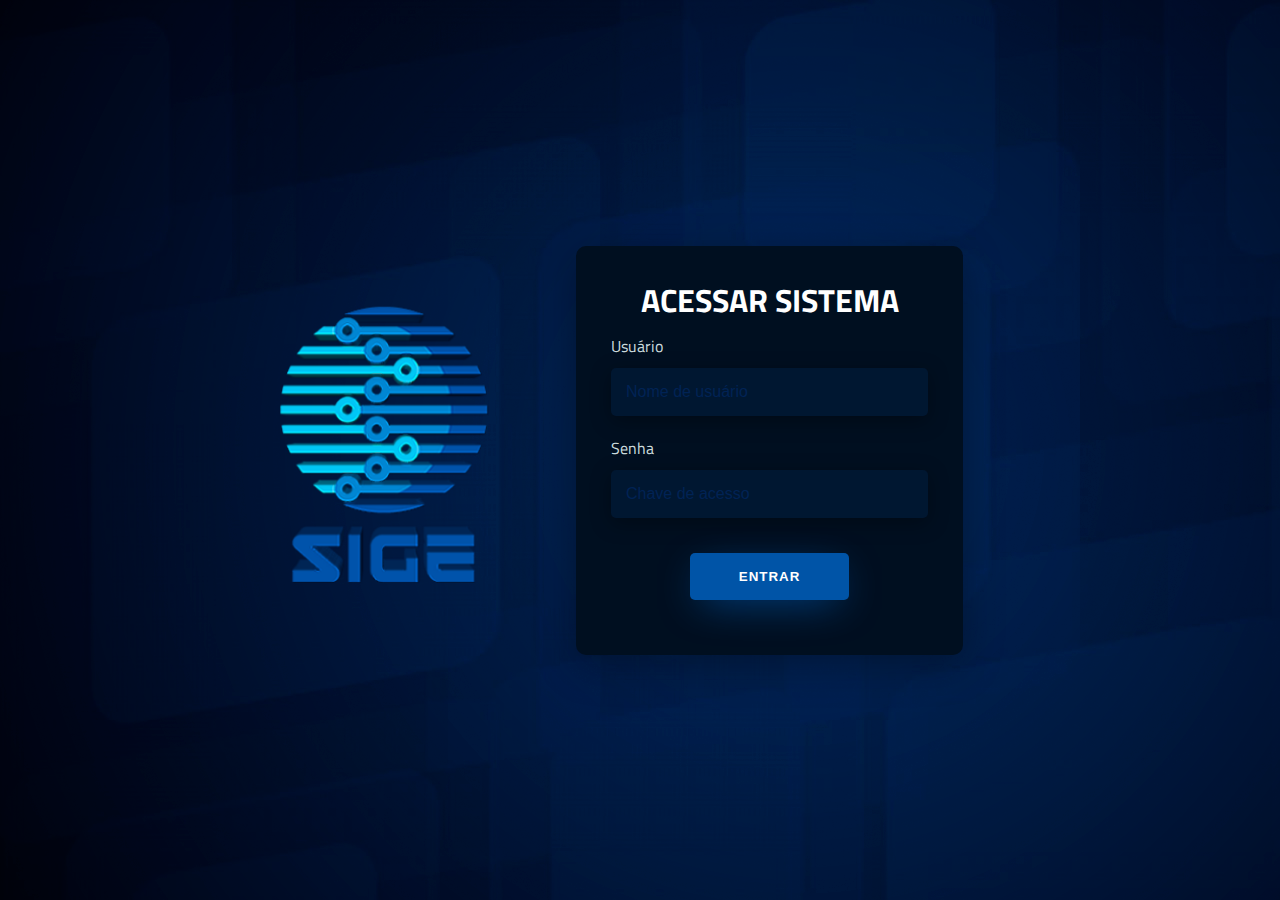
==== Sistema de Estoque/index.html @ 656be6f2 "Add files via upload" ====
<!DOCTYPE html>
<html lang="en">
<head>
    <meta charset="UTF-8">
    <meta http-equiv="X-UA-Compatible" content="IE=edge">
    <meta name="viewport" content="width=device-width, initial-scale=1.0">
    <link rel="stylesheet" href="styles.css">
    <title>Acesso ao Sistema</title>
</head>
<body>

    <div class="main-login">
        
        <div class="left-login">
        <img src="assets/Logo3D1.png" class="left-login-img" alt="Logo do sistema">
        </div>
        <div class="right-login">
            <div class="card-login">
                <h1>ACESSAR SISTEMA</h1>
                <div class="textfield">
                    <label for="usuario">Usuário</label>
                    <input type="text" name="usuario" placeholder="Nome de usuário">
                </div>
                <div class="textfield">
                    <label for="senha">Senha</label>
                    <input type="password" name="senha" placeholder="Chave de acesso">
                </div>
                <button class="button-login">ENTRAR</button>
            </div>
        </div>
    </div>
    
</body>
</html>
---- Sistema de Estoque/styles.css ----
@import url('https://fonts.googleapis.com/css2?family=Cinzel:wght@700&family=Titillium+Web:ital,wght@0,200;0,300;0,400;0,600;0,700;0,900;1,200;1,300;1,400;1,600;1,700&display=swap');

body {
    background: url(assets/Background.png) no-repeat;
    background-size: cover;
    margin: 0;
    font-family: 'Titillium Web', sans-serif;
}

body * {
    box-sizing: border-box;
}
    
.main-login {
    width: 100vw;
    height: 100vh;
    display: flex;
    justify-content: center;
    align-items: center;
}

.left-login {
    width: 45vw;
    height: 100vh;
    display: flex;
    justify-content: right;
    align-items: center;
}
    
    
.left-login-img {
    width: 30vw;
}
    
.right-login {
    width: 55vw;
    height: 100vh;
    display: flex;
    justify-content: left;
    align-items: center;
}

.card-login {
    width: 55%;
    display: flex;
    justify-content: center;
    align-items: center;
    flex-direction: column;
    padding: 30px 35px;
    background: #000f20;
    border-radius: 10px;
    box-shadow: 0px 10px 40px #00000050;
}

.card-login > h1 {
    color: #ffffff;
    font-weight: 700;
    margin: 0;
    }
    
.textfield {
    width: 100%;
    display: flex;
    flex-direction: column;
    align-items: flex-start;
    justify-content: center;
    margin: 10px 0px;
}
    
.textfield > input {
    width: 100%;
    border: none;
    border-radius: 5px;
    padding: 15px;
    background: #001731;
    color: #f0ffffde;
    font-size: 12pt;
    box-shadow: 0px 5px 20px #00000056;
    outline: none;
    box-sizing: border-box;
}
    
.textfield > label {
    color: #f0ffffde;
    margin-bottom: 10px;
}
    
.textfield > input::placeholder {
    color: #002355;
}
    
.button-login {
    width: 50%;
    padding: 16px 0px;
    margin: 25px;
    border: none;
    border-radius: 5px;
    outline: none;
    font-weight: 800;
    letter-spacing: 1px;
    color: #ffffff;
    background: #0054a7;
    cursor: pointer;
    box-shadow: 0px 10px 40px -12px #0054a7;
}

@media only screen and (max-width: 950px) {
    .card-login{
    width: 85%
    }
}
    
@media only screen and (max-width: 600px) {
    .main-login{
    flex-direction: column;
    }
    .left-login{
    width: 100%;
    height: auto;
    }
    .right-login{
    width: 100%;
    height: auto;
    }
    .left-login-img{
    width: 50vw;
    }
    .card-login{
    width: 90%;
    }
}
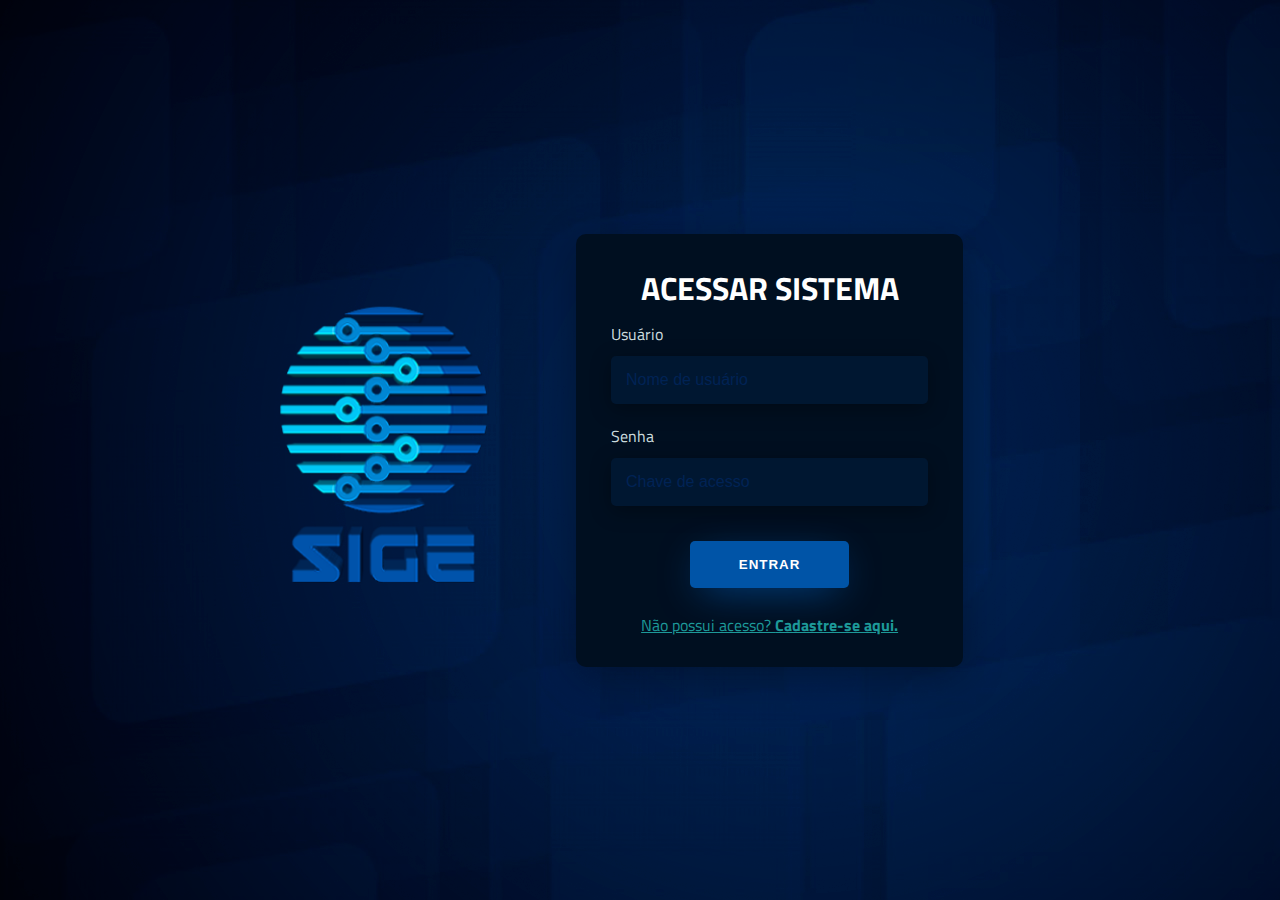
==== commit bafde4d5: "Add files via upload" ====
--- a/Sistema de Estoque/index.html
+++ b/Sistema de Estoque/index.html
@@ -1,10 +1,16 @@
 <!DOCTYPE html>
-<html lang="en">
+<html lang="pt-br">
 <head>
     <meta charset="UTF-8">
     <meta http-equiv="X-UA-Compatible" content="IE=edge">
     <meta name="viewport" content="width=device-width, initial-scale=1.0">
+    
+    <!--Ligaçao com a página de estilo-->
     <link rel="stylesheet" href="styles.css">
+
+    <!--Logo do sistema na parte superior da página-->
+    <link rel="shortcut icon" href="assets/favicon.ico" type="image/x-icon">
+
     <title>Acesso ao Sistema</title>
 </head>
 <body>
@@ -16,6 +22,7 @@
         </div>
         <div class="right-login">
             <div class="card-login">
+                <!--Login-->
                 <h1>ACESSAR SISTEMA</h1>
                 <div class="textfield">
                     <label for="usuario">Usuário</label>
@@ -26,9 +33,9 @@
                     <input type="password" name="senha" placeholder="Chave de acesso">
                 </div>
                 <button class="button-login">ENTRAR</button>
+                <a href="cadastro.html">Não possui acesso? <strong> Cadastre-se aqui.</strong></a>
             </div>
         </div>
     </div>
-    
 </body>
 </html>--- a/Sistema de Estoque/styles.css
+++ b/Sistema de Estoque/styles.css
@@ -87,6 +87,7 @@
     
 .textfield > input::placeholder {
     color: #002355;
+    
 }
     
 .button-login {
@@ -102,6 +103,12 @@
     background: #0054a7;
     cursor: pointer;
     box-shadow: 0px 10px 40px -12px #0054a7;
+}
+
+
+a{
+    color: rgb(29, 153, 153);
+
 }
 
 @media only screen and (max-width: 950px) {
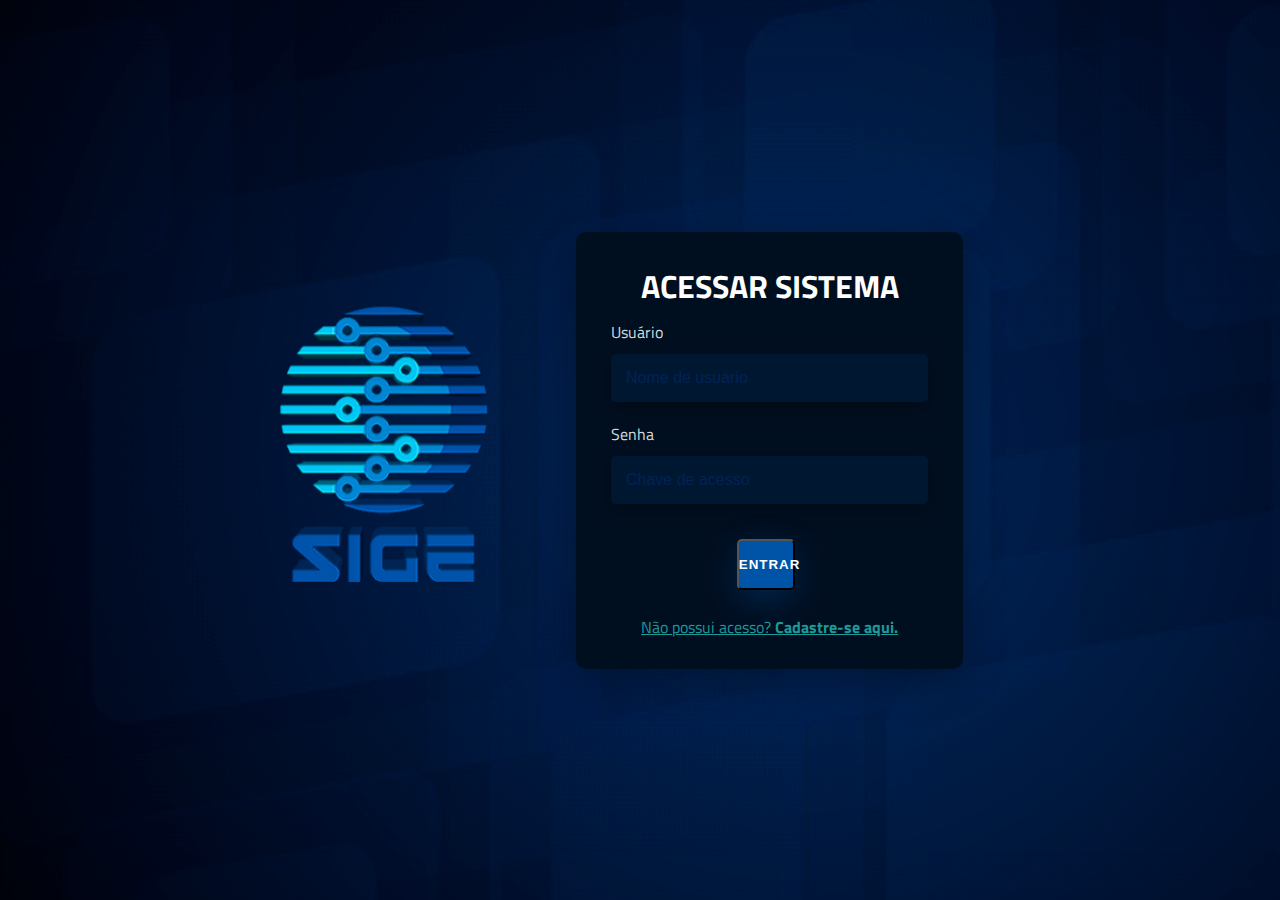
==== commit 071af6c2: "Add files via upload" ====
--- a/Sistema de Estoque/index.html
+++ b/Sistema de Estoque/index.html
@@ -4,7 +4,7 @@
     <meta charset="UTF-8">
     <meta http-equiv="X-UA-Compatible" content="IE=edge">
     <meta name="viewport" content="width=device-width, initial-scale=1.0">
-    
+
     <!--Ligaçao com a página de estilo-->
     <link rel="stylesheet" href="styles.css">
 
@@ -15,24 +15,36 @@
 </head>
 <body>
 
+    <!--A intenção foi colocar o logo criado ao lado do card com os elementos para o login-->
+    <!--pra isso colocamos duas divs posicionada dentro de uma pronciapal, a div main-->
     <div class="main-login">
-        
+
+         <!--O logo será posicionado do lado esquerdo, usando a classe left-login-->
         <div class="left-login">
         <img src="assets/Logo3D1.png" class="left-login-img" alt="Logo do sistema">
         </div>
+
+        <!--Os elementos para realizar o login serão posicionados do lado direito, usando a classe right-login-->
         <div class="right-login">
+
+            <!--A classe card-login vai organizar os campos nome de usuário e a senha-->
             <div class="card-login">
                 <!--Login-->
                 <h1>ACESSAR SISTEMA</h1>
                 <div class="textfield">
                     <label for="usuario">Usuário</label>
-                    <input type="text" name="usuario" placeholder="Nome de usuário">
+                    <!-- Campo onde será digitado o nome de usuário. o campo placeholder vai apenas identificar o local para digitação-->
+                    <input type="text" name="email" placeholder="Nome de usuário"> 
                 </div>
                 <div class="textfield">
                     <label for="senha">Senha</label>
                     <input type="password" name="senha" placeholder="Chave de acesso">
                 </div>
+
+                <a href="home.html">
                 <button class="button-login">ENTRAR</button>
+                </a> 
+    
                 <a href="cadastro.html">Não possui acesso? <strong> Cadastre-se aqui.</strong></a>
             </div>
         </div>
--- a/Sistema de Estoque/styles.css
+++ b/Sistema de Estoque/styles.css
@@ -1,122 +1,148 @@
+/*Primeiro importamos a fonte utilizada para os campos exibidos no título e caixas de texto. A fonte foi importada do googlefonts.*/
 @import url('https://fonts.googleapis.com/css2?family=Cinzel:wght@700&family=Titillium+Web:ital,wght@0,200;0,300;0,400;0,600;0,700;0,900;1,200;1,300;1,400;1,600;1,700&display=swap');
 
+/*O campo body diz respeito ao corpo de nossa página*/
 body {
-    background: url(assets/Background.png) no-repeat;
-    background-size: cover;
-    margin: 0;
-    font-family: 'Titillium Web', sans-serif;
+    background: url(assets/Background.png) no-repeat; /*Aqui é a imagem de fundo com o comando para não repetir*/
+    background-size: cover; /*a imagem de fundo deve cobrir toda a tela*/
+    margin: 0; /*zerando a margem, ou seja, vai pegar a partir do primeiro pixel*/
+    font-family: 'Titillium Web', sans-serif; /*a fonte titillium é a principal, caso ocorra algum problema a sans-serif é exibida*/
 }
 
+/*Usamos body seguido de * Para dimensionar todos os elementos exibidos no corpo da página de acordo com a borda*/
 body * {
     box-sizing: border-box;
 }
-    
+
+/*Começamos a estilizar então nossa div principal, a main-login*/
 .main-login {
-    width: 100vw;
-    height: 100vh;
-    display: flex;
-    justify-content: center;
-    align-items: center;
+    width: 100vw; /*Ela deve ocupar 100% da largura da tela, horizontal da viewport*/
+    height: 100vh; /*Ela deve ocupar 100% da altura da tela, vertical da viewport*/
+    display: flex; /*Display vai organizar todos os nossos elementos e através do flex serão posicionados lada a lado*/
+    justify-content: center; /*usamos o justify para alinhar os elementos horizontalmente e center para centralizar*/
+    align-items: center; /*usamos o align para alinhar os elementos verticalmente e center para centralizar*/
 }
 
+/*Passamos então para o espaço do lado esquerdo, reservado para a logo*/
 .left-login {
-    width: 45vw;
-    height: 100vh;
-    display: flex;
-    justify-content: right;
-    align-items: center;
+    width: 45vw; /*esse espaço deve ocupar 45% da largura da tela, mas do lado esquerdo, horizontal da viewport*/
+    height: 100vh; /*deve ocupar 100% da altura desse espaço, vertical da viewport*/
+    display: flex; /*Display vai organizar todos os nossos elementos e através do flex serão posicionados lada a lado*/
+    justify-content: right; /*usamos o justify para alinhar os elementos horizontalmente e right para deixá-lo mais a direita*/
+    align-items: center; /*usamos o align para alinhar os elementos verticalmente e center para centralizar*/
 }
     
-    
+/*Agora eu chamo a classe left-login-img que diz respeito a logo mostrada ao lado do login*/    
 .left-login-img {
-    width: 30vw;
+    width: 30vw; /*a logo deve ocupar 30% do dos 45% reservado na classe left-login, horizontal da viewport*/
+}
+
+/*Agora estilizamos o espaço do lado direito da tela, ele vai receber o card com os elementos de login*/
+.right-login {
+    width: 55vw; /*deverá ocupar 55% da largura da tela, mas do lado direito, horizontal da viewport*/
+    height: 100vh; /*e ocupar 100% da altura desse espaço, vertical da viewport*/
+    display: flex; /*Display vai organizar todos os nossos elementos e através do flex serão posicionados lada a lado*/
+    justify-content: left; /*usamos o justify para alinhar os elementos horizontalmente e left para deixá-lo mais a esquerda, ficando ao lado da nossa logo*/
+    align-items: center; /*usamos o align para alinhar os elementos verticalmente e center para centralizar*/
+}
+
+/*Chamamos então o nosso card-login para estilizar o seu formato*/
+.card-login {
+    width: 55%; /*dos 100% reservados para o right-login, nosso card deverá ocupar 55%*/
+    display: flex; /*posicionando os elemntos lado a lado*/
+    justify-content: center; /*o card será centralizado horizontalmente dentro desse espaço*/
+    align-items: center; /*e verticalmente dentro desse espaço*/
+    flex-direction: column; /*O comando flex-direction é usado para que os elementos se posicionem em colunas*/
+    padding: 30px 35px; /*o card terá 30px de padding na horizontal e 35px na vertical, posicionado seus limites dentro desse espaço*/
+    background: #000f20; /*Definimos a cor do card*/
+    border-radius: 10px; /*e o border-radius para suavizar os cantos do box, deixando arredondados*/
+    box-shadow: 0px 10px 40px #00000050; /*finalizando com um efeito de sombra, opx pra cima, 10px pra baixo e 40px pra direita*/
+}
+
+/*Novamente chamamos a card-login, mas agora apontamos para h1 que é o nosso título na box login*/
+.card-login > h1 {
+    color: #ffffff; /*Ela será de cor branca*/
+    font-weight: 700; /*com uma espeçura de 700, seria o comando bold ou negrito*/
+    margin: 0; /*pegando o topo do card*/
 }
     
-.right-login {
-    width: 55vw;
-    height: 100vh;
-    display: flex;
-    justify-content: left;
-    align-items: center;
-}
-
-.card-login {
-    width: 55%;
-    display: flex;
-    justify-content: center;
-    align-items: center;
-    flex-direction: column;
-    padding: 30px 35px;
-    background: #000f20;
-    border-radius: 10px;
-    box-shadow: 0px 10px 40px #00000050;
-}
-
-.card-login > h1 {
-    color: #ffffff;
-    font-weight: 700;
-    margin: 0;
-    }
-    
+/*Chamamos o textfield organizar nossos campos de entrada para os dados*/    
 .textfield {
-    width: 100%;
-    display: flex;
-    flex-direction: column;
-    align-items: flex-start;
-    justify-content: center;
+    width: 100%; /*esse espaço ocupará 100% do espaço disponível*/ 
+    display: flex; /*lado a lado*/
+    flex-direction: column; /*os campos ficaram posicionados em colunas*/
+    align-items: flex-start; /*os itens (rótulos) ficaram no ínicio de cada caixa*/
+    justify-content: center; /*centralizados verticalmente no inicio de cada caixa*/
     margin: 10px 0px;
 }
     
+/*e aqui estilizamos esses campos*/ 
 .textfield > input {
-    width: 100%;
-    border: none;
-    border-radius: 5px;
-    padding: 15px;
-    background: #001731;
-    color: #f0ffffde;
-    font-size: 12pt;
-    box-shadow: 0px 5px 20px #00000056;
-    outline: none;
-    box-sizing: border-box;
+    width: 100%; /*ocupará 100% para os dados digitados dentro do espaço disponível*/
+    border: none; /*as bordas da caixa ficaram desligadas*/
+    border-radius: 5px; /*suavizando os cantos*/
+    padding: 15px; /*o espaço para marcar o inicio de cada caixa*/
+    background: #001731; /*a cor que cada caixa deve ter*/
+    color: #f0ffffde; /*a cor das palavras digitadas será branca*/
+    font-size: 12pt; /*o tamanho será de 12 pontos*/
+    box-shadow: 0px 5px 20px #00000056; /*a sombra de cada caixa*/
+    outline: none; /*ocultando a linha de contorno da caixa, quando selecionada*/
+    box-sizing: border-box; /*o tamanho de cada caixa deve se basear nas bordas do card*/
 }
     
+/*Chamamos o textfield para estilizar o nome USUÁRIO e SENHA exibido acima do campo de digitação*/ 
 .textfield > label {
-    color: #f0ffffde;
-    margin-bottom: 10px;
+    color: #f0ffffde; /*serão de cor branca*/
+    margin-bottom: 10px; /*terão 10px de margem em relação a cada caixa de digitação*/
 }
     
+/*Aqui será estilizado a palvra indicativa dentro das caixas de digitação*/
 .textfield > input::placeholder {
-    color: #002355;
+    color: #002355; /*a cor delas sera azul*/
+}
+    
+/*Chamamos a classe button-login para estilizar nosso botão de entrada*/
+.button-login {
+    width: 50%; /*ocupará 50% do espaço reservado no card right-login*/
+    padding: 16px 0px; /*16 pixels a direita e a esquerda*/
+    margin: 25px; /*posicionado 25px na parte de cima do botão, preservando a distância entra a caixa da senha*/
+    border-bottom-color: #202020; /*bordas*/
+    border-radius: 5px; /*cantos suavizados em 5px*/
+    outline: none; /*sem linhas de contorno quando selecionado*/
+    font-weight: 800; /*peso da fonte em 800*/
+    letter-spacing: 1px; /*espaçamento entre os caracteres de 1px*/
+    color: #ffffff; /*caracter de cor branca*/
+    background: #0054a7; /*a cor do botão será azul*/
+    cursor: pointer; /*modifica a seta do mouse para cursor de ação*/
+    box-shadow: 0px 10px 40px -12px #0054a7; /*sombra do botão entrar*/
     
 }
-    
-.button-login {
-    width: 50%;
-    padding: 16px 0px;
-    margin: 25px;
-    border: none;
-    border-radius: 5px;
-    outline: none;
-    font-weight: 800;
-    letter-spacing: 1px;
-    color: #ffffff;
-    background: #0054a7;
-    cursor: pointer;
-    box-shadow: 0px 10px 40px -12px #0054a7;
-}
 
-
+/*Aqui definimos uma cor para a href que direciona para página de cadastro*/
 a{
     color: rgb(29, 153, 153);
 
 }
+/*Borda do input botão */
+/*a tag important da preferencia para essa ação ocorrer */
+.errorInput {
+    border: 2px solid rgb(199, 35, 35) !important;
+}
 
+/* .sucessInput {
+    border: 2px solid rgb(6, 184, 6) !important;
+} */
+
+
+
+/*Os comandos de mídia ajustam a página para dispositivos com largura máxima 950px*/
 @media only screen and (max-width: 950px) {
     .card-login{
     width: 85%
     }
 }
-    
+
+/*Os comandos de mídia ajustam a página para dispositivos com largura máxima 600px*/
 @media only screen and (max-width: 600px) {
     .main-login{
     flex-direction: column;
